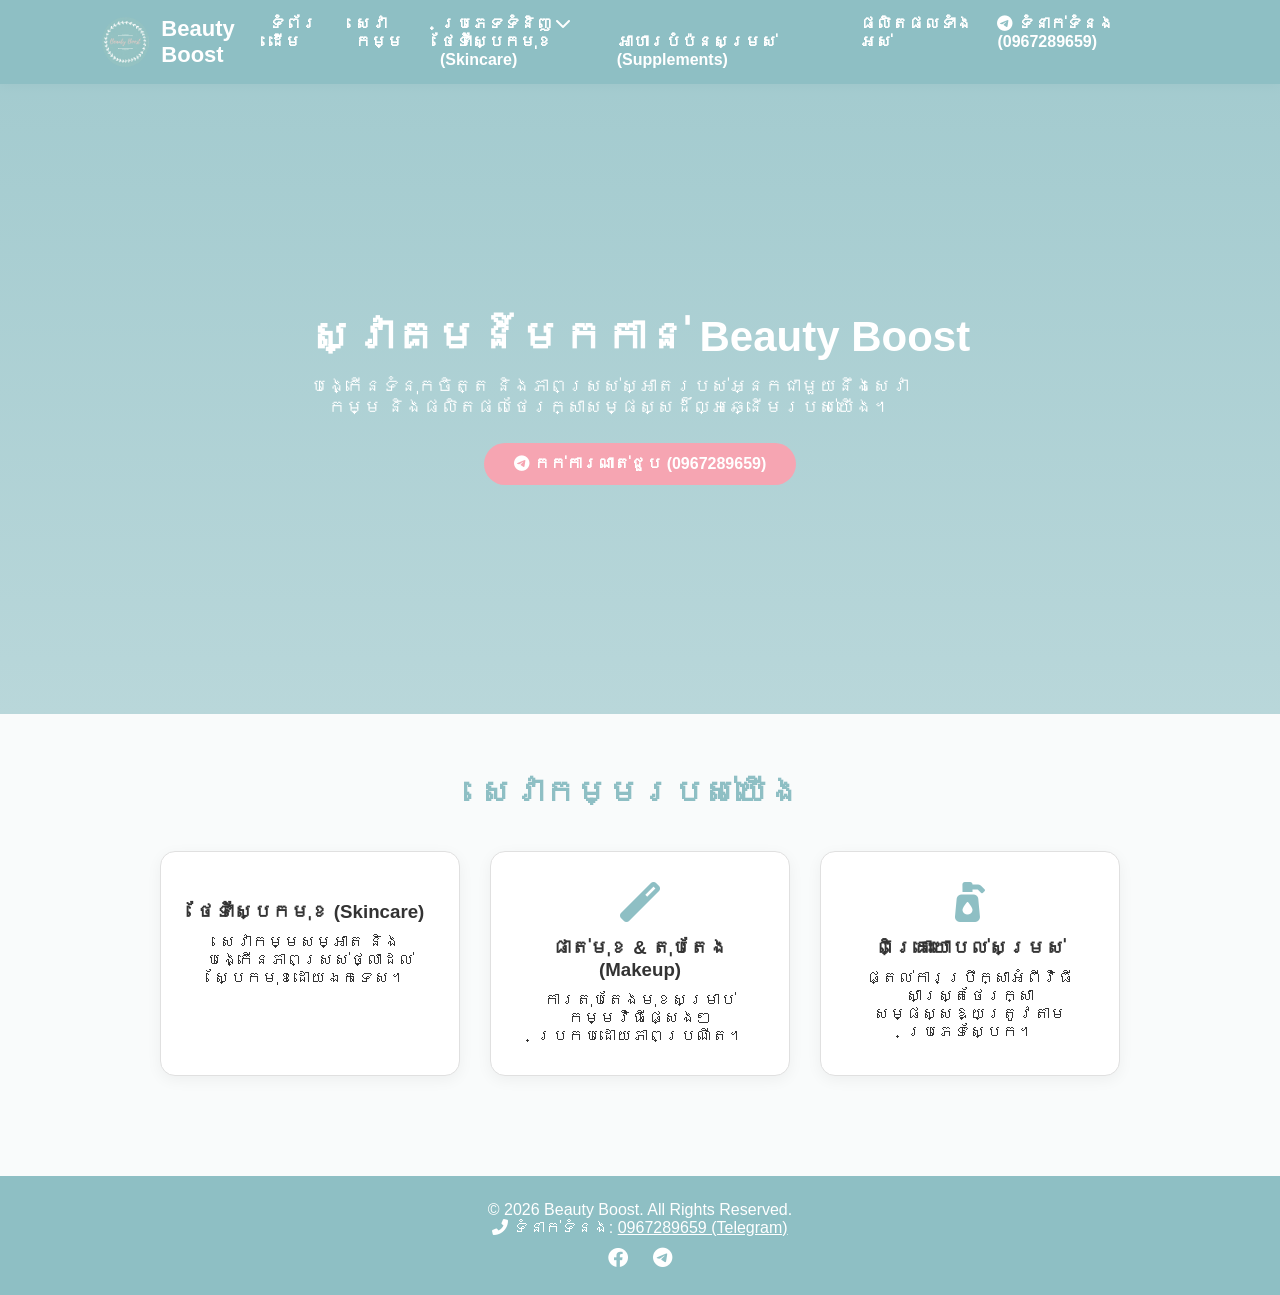
==== index.html @ e5b19392 "Update index.html" ====
<!DOCTYPE html>
<html lang="km">
<head>
    <meta charset="UTF-8">
    <meta name="viewport" content="width=device-width, initial-scale=1.0">
    <title>Beauty Boost - សម្រស់ និងការថែទាំ</title>
    <link rel="stylesheet" href="style.css">
    <!-- Font Awesome សម្រាប់ icon -->
    <link rel="stylesheet" href="https://cdnjs.cloudflare.com/ajax/libs/font-awesome/6.0.0/css/all.min.css">
</head>
<body>

    <!-- Header Navigation -->
    <header>
        <div class="logo">
            <img src="logokh.jpg" alt="Beauty Boost Logo">
            <span>Beauty Boost</span>
        </div>
        <nav>
            <ul>
                <li><a href="#home">ទំព័រដើម</a></li>
                <li><a href="#services">សេវាកម្ម</a></li>
                
                <!-- Category Dropdown Menu -->
                <li class="dropdown">
                    <a href="#products">ប្រភេទទំនិញ <i class="fas fa-chevron-down"></i></a>
                    <ul class="dropdown-menu">
                        <li><a href="skincare.html">ថែទាំស្បែកមុខ (Skincare)</a></li>
                <li><a href="supplements.html">អាហារបំប៉នសម្រស់ (Supplements)</a></li>
                    </ul>
                </li>

                <li><a href="#products">ផលិតផលទាំងអស់</a></li>
                <li><a href="https://t.me/sonytajubjub" target="_blank"><i class="fab fa-telegram"></i> ទំនាក់ទំនង (0967289659)</a></li>
            </ul>
        </nav>
    </header>

    <!-- Hero Section -->
    <section id="home" class="hero">
        <div class="hero-text">
            <h1>ស្វាគមន៍មកកាន់ Beauty Boost</h1>
            <p>បង្កើនទំនុកចិត្ត និងភាពស្រស់ស្អាតរបស់អ្នកជាមួយនឹងសេវាកម្ម និងផលិតផលថែរក្សាសម្ផស្សដ៏ល្អឆ្នើមរបស់យើង។</p>
            <a href="https://t.me/sonytajubjub" target="_blank" class="btn"><i class="fab fa-telegram"></i> កក់ការណាត់ជួប (0967289659)</a>
        </div>
    </section>

    <!-- Services Section -->
    <section id="services" class="services">
        <h2>សេវាកម្មរបស់យើង</h2>
        <div class="service-cards">
            <div class="card">
                <i class="fas fa-sparkles"></i>
                <h3>ថែទាំស្បែកមុខ (Skincare)</h3>
                <p>សេវាកម្មសម្អាត និងបង្កើនភាពស្រស់ថ្លាដល់ស្បែកមុខដោយឯកទេស។</p>
            </div>
            <div class="card">
                <i class="fas fa-magic"></i>
                <h3>ផាត់មុខ & តុបតែង (Makeup)</h3>
                <p>ការតុបតែងមុខសម្រាប់កម្មវិធីផ្សេងៗ ប្រកបដោយភាពប្រណីត។</p>
            </div>
            <div class="card">
                <i class="fas fa-pump-soap"></i>
                <h3>ពិគ្រោះយោបល់សម្រស់</h3>
                <p>ផ្តល់ការប្រឹក្សាអំពីវិធីសាស្ត្រថែរក្សាសម្ផស្សឱ្យត្រូវតាមប្រភេទស្បែក។</p>
            </div>
        </div>
    </section>


    <!-- Footer -->
    <footer id="contact">
        <p>&copy; 2026 Beauty Boost. All Rights Reserved.</p>
        <p><i class="fas fa-phone-alt"></i> ទំនាក់ទំនង: <a href="https://t.me/sonytajubjub" target="_blank" style="color: #fff; text-decoration: underline;">0967289659 (Telegram)</a></p>
        <div class="socials">
            <a href="https://web.facebook.com/glowupsecretkh" target="_blank" title="Facebook"><i class="fab fa-facebook"></i></a>
            <a href="https://t.me/sonytajubjub" target="_blank" title="Telegram 0967289659"><i class="fab fa-telegram"></i></a>
        </div>
    </footer>

</body>
</html>
---- style.css ----
/* Styling based on Beauty Boost brand colors */
:root {
    --bg-color: #8EBFC4; /* Soft pastel teal background color from logo */
    --accent-color: #F6A5B2; /* Soft pink text color from logo */
    --text-dark: #333333;
    --white: #ffffff;
}

* {
    margin: 0;
    padding: 0;
    box-sizing: border-box;
    font-family: 'Kantumruy Pro', sans-serif, Arial;
}

body {
    background-color: #f9fbfb;
    color: var(--text-dark);
}

/* Header */
header {
    display: flex;
    justify-content: space-between;
    align-items: center;
    padding: 15px 8%;
    background-color: var(--bg-color);
    box-shadow: 0 2px 10px rgba(0,0,0,0.1);
}

.logo {
    display: flex;
    align-items: center;
    gap: 12px;
}

.logo img {
    height: 50px;
    border-radius: 50%;
}

.logo span {
    font-size: 22px;
    font-weight: bold;
    color: var(--white);
}

nav ul {
    display: flex;
    list-style: none;
    gap: 20px;
}

nav ul li a {
    text-decoration: none;
    color: var(--white);
    font-weight: 600;
    transition: color 0.3s;
}

nav ul li a:hover {
    color: var(--accent-color);
}

/* Hero Section */
.hero {
    height: 70vh;
    background: linear-gradient(rgba(142, 191, 196, 0.8), rgba(142, 191, 196, 0.6)), url('<img src="https://drive.google.com/drive/home?dmr=1&ec=wgc-drive-%5Bmodule%5D-goto">') no-repeat center/cover;
    display: flex;
    justify-content: center;
    align-items: center;
    text-align: center;
    color: var(--white);
    padding: 0 20px;
}

.hero-text h1 {
    font-size: 42px;
    margin-bottom: 15px;
}

.hero-text p {
    font-size: 18px;
    margin-bottom: 25px;
    max-width: 600px;
}

.btn {
    display: inline-block;
    padding: 12px 30px;
    background-color: var(--accent-color);
    color: var(--white);
    text-decoration: none;
    border-radius: 25px;
    font-weight: bold;
    transition: 0.3s;
}

.btn:hover {
    background-color: #e58f9c;
}

/* Services */
.services {
    padding: 60px 8%;
    text-align: center;
}

.services h2 {
    color: var(--bg-color);
    font-size: 32px;
    margin-bottom: 40px;
}

.service-cards {
    display: flex;
    justify-content: center;
    gap: 30px;
    flex-wrap: wrap;
}

.card {
    background: var(--white);
    padding: 30px;
    border-radius: 15px;
    width: 300px;
    box-shadow: 0 4px 15px rgba(0,0,0,0.05);
    border: 1px solid #e0e0e0;
}

.card i {
    font-size: 40px;
    color: var(--bg-color);
    margin-bottom: 15px;
}

.card h3 {
    margin-bottom: 10px;
    color: var(--text-dark);
}

/* Footer */
footer {
    background-color: var(--bg-color);
    color: var(--white);
    text-align: center;
    padding: 25px;
    margin-top: 40px;
}

.socials {
    margin-top: 10px;
}

.socials a {
    color: var(--white);
    font-size: 20px;
    margin: 0 10px;
    transition: color 0.3s;
}

.socials a:hover {
    color: var(--accent-color);
}
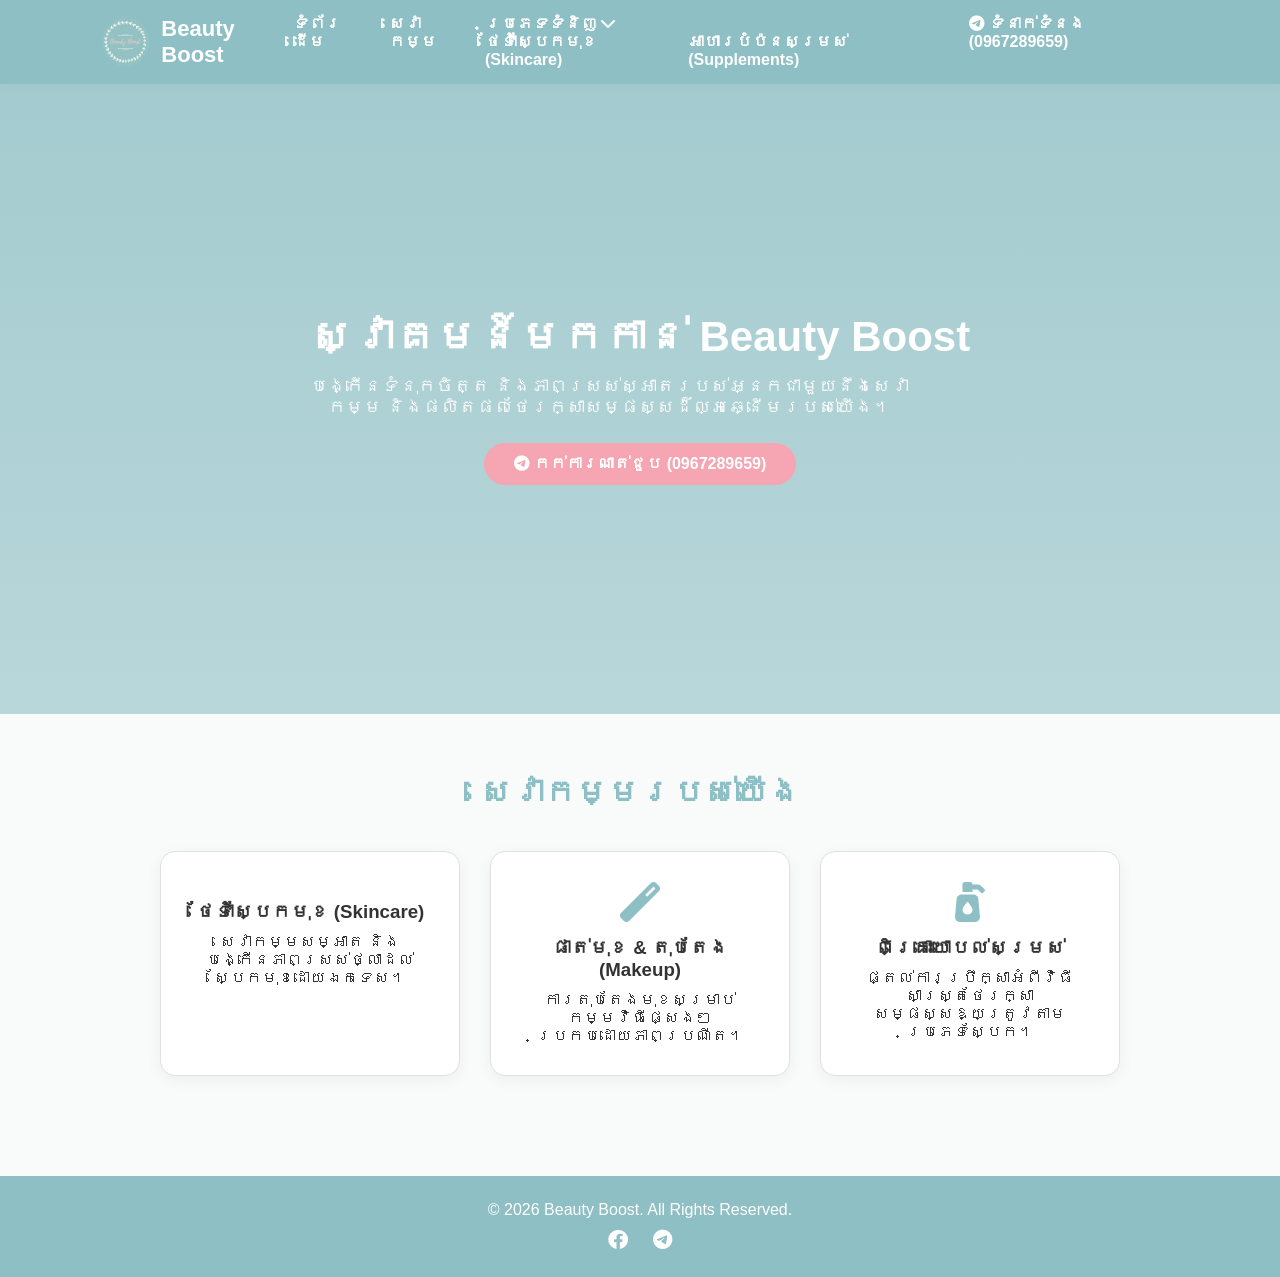
==== commit 38b94a1b: "Remove 'All Products' link and contact number Removed a link to 'All Products' from the navigation a" ====
--- a/index.html
+++ b/index.html
@@ -30,7 +30,6 @@
                     </ul>
                 </li>
 
-                <li><a href="#products">ផលិតផលទាំងអស់</a></li>
                 <li><a href="https://t.me/sonytajubjub" target="_blank"><i class="fab fa-telegram"></i> ទំនាក់ទំនង (0967289659)</a></li>
             </ul>
         </nav>
@@ -71,7 +70,6 @@
     <!-- Footer -->
     <footer id="contact">
         <p>&copy; 2026 Beauty Boost. All Rights Reserved.</p>
-        <p><i class="fas fa-phone-alt"></i> ទំនាក់ទំនង: <a href="https://t.me/sonytajubjub" target="_blank" style="color: #fff; text-decoration: underline;">0967289659 (Telegram)</a></p>
         <div class="socials">
             <a href="https://web.facebook.com/glowupsecretkh" target="_blank" title="Facebook"><i class="fab fa-facebook"></i></a>
             <a href="https://t.me/sonytajubjub" target="_blank" title="Telegram 0967289659"><i class="fab fa-telegram"></i></a>
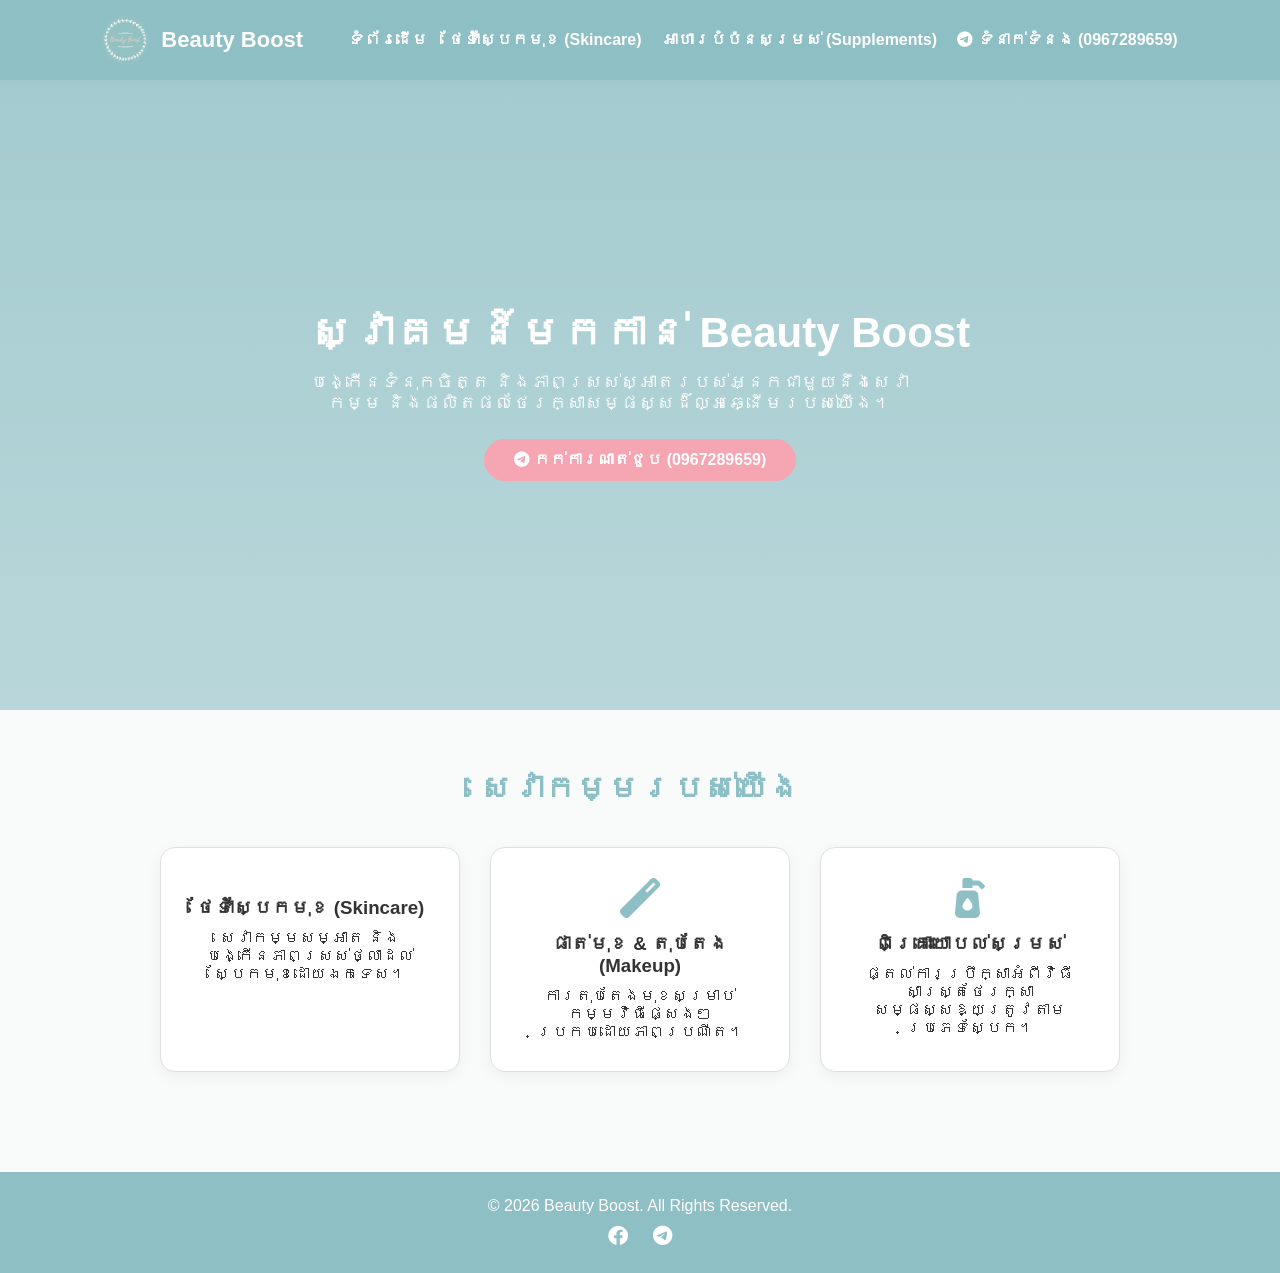
==== commit f0140d7a: "Update index.html" ====
--- a/index.html
+++ b/index.html
@@ -19,11 +19,8 @@
         <nav>
             <ul>
                 <li><a href="#home">ទំព័រដើម</a></li>
-                <li><a href="#services">សេវាកម្ម</a></li>
                 
-                <!-- Category Dropdown Menu -->
-                <li class="dropdown">
-                    <a href="#products">ប្រភេទទំនិញ <i class="fas fa-chevron-down"></i></a>
+
                     <ul class="dropdown-menu">
                         <li><a href="skincare.html">ថែទាំស្បែកមុខ (Skincare)</a></li>
                 <li><a href="supplements.html">អាហារបំប៉នសម្រស់ (Supplements)</a></li>
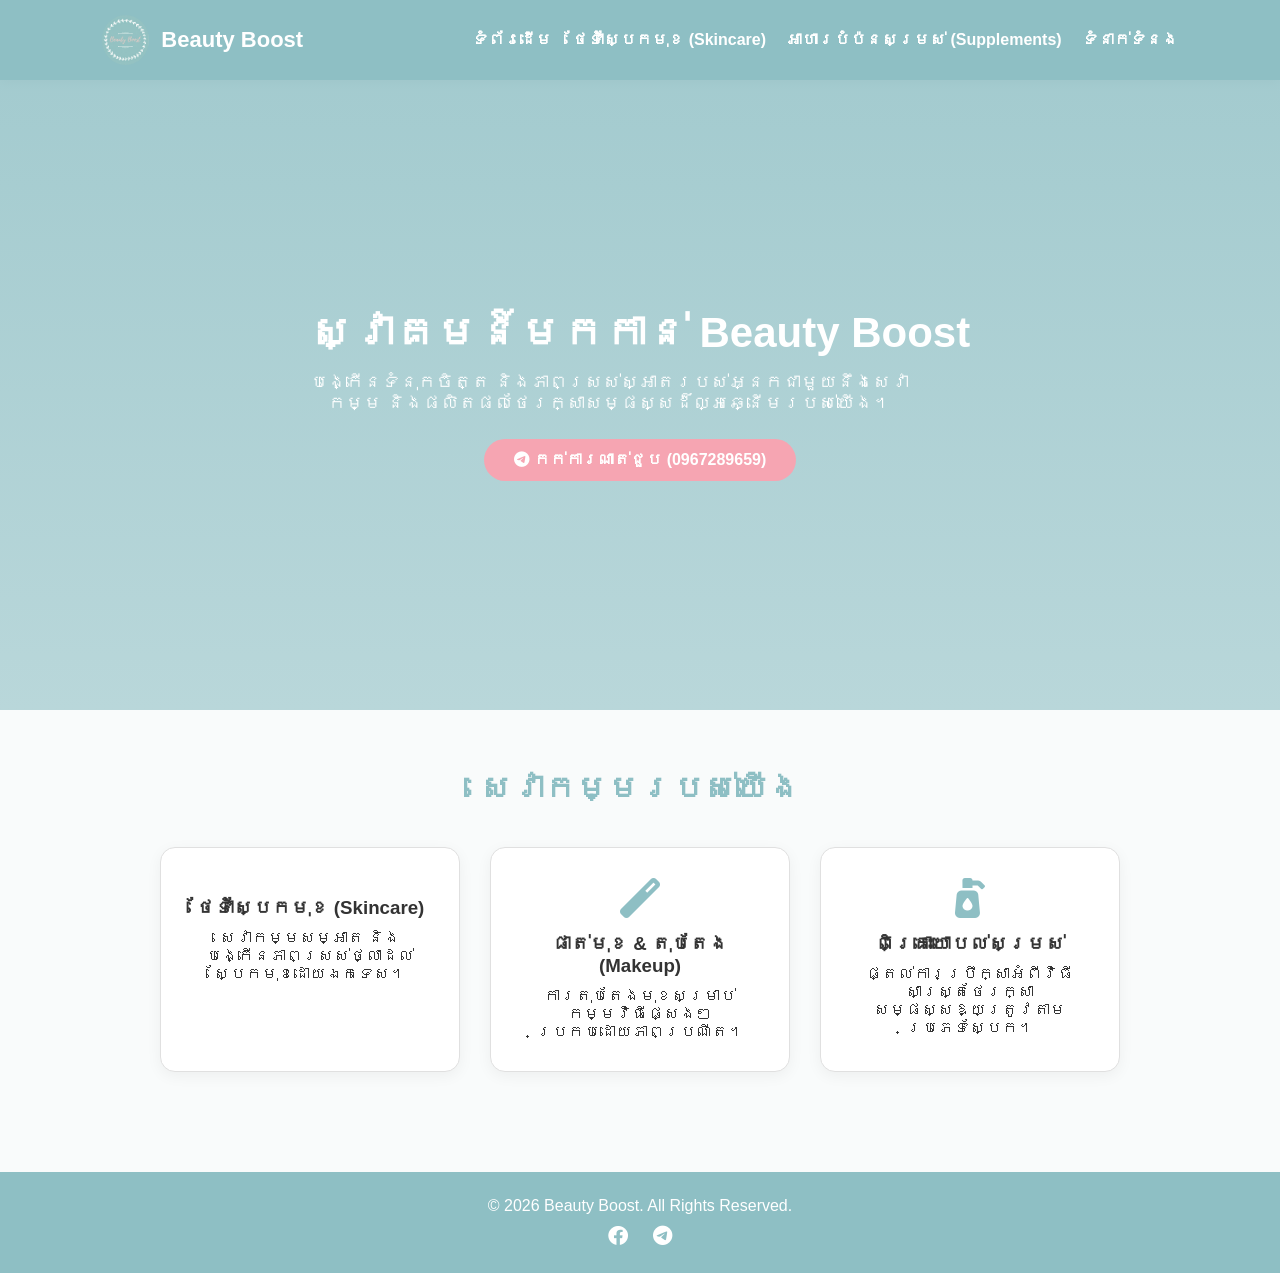
==== commit bfb8ab77: "Update index.html" ====
--- a/index.html
+++ b/index.html
@@ -27,7 +27,7 @@
                     </ul>
                 </li>
 
-                <li><a href="https://t.me/sonytajubjub" target="_blank"><i class="fab fa-telegram"></i> ទំនាក់ទំនង (0967289659)</a></li>
+                <li><a href="https://t.me/sonytajubjub"> ទំនាក់ទំនង</a></li>
             </ul>
         </nav>
     </header>
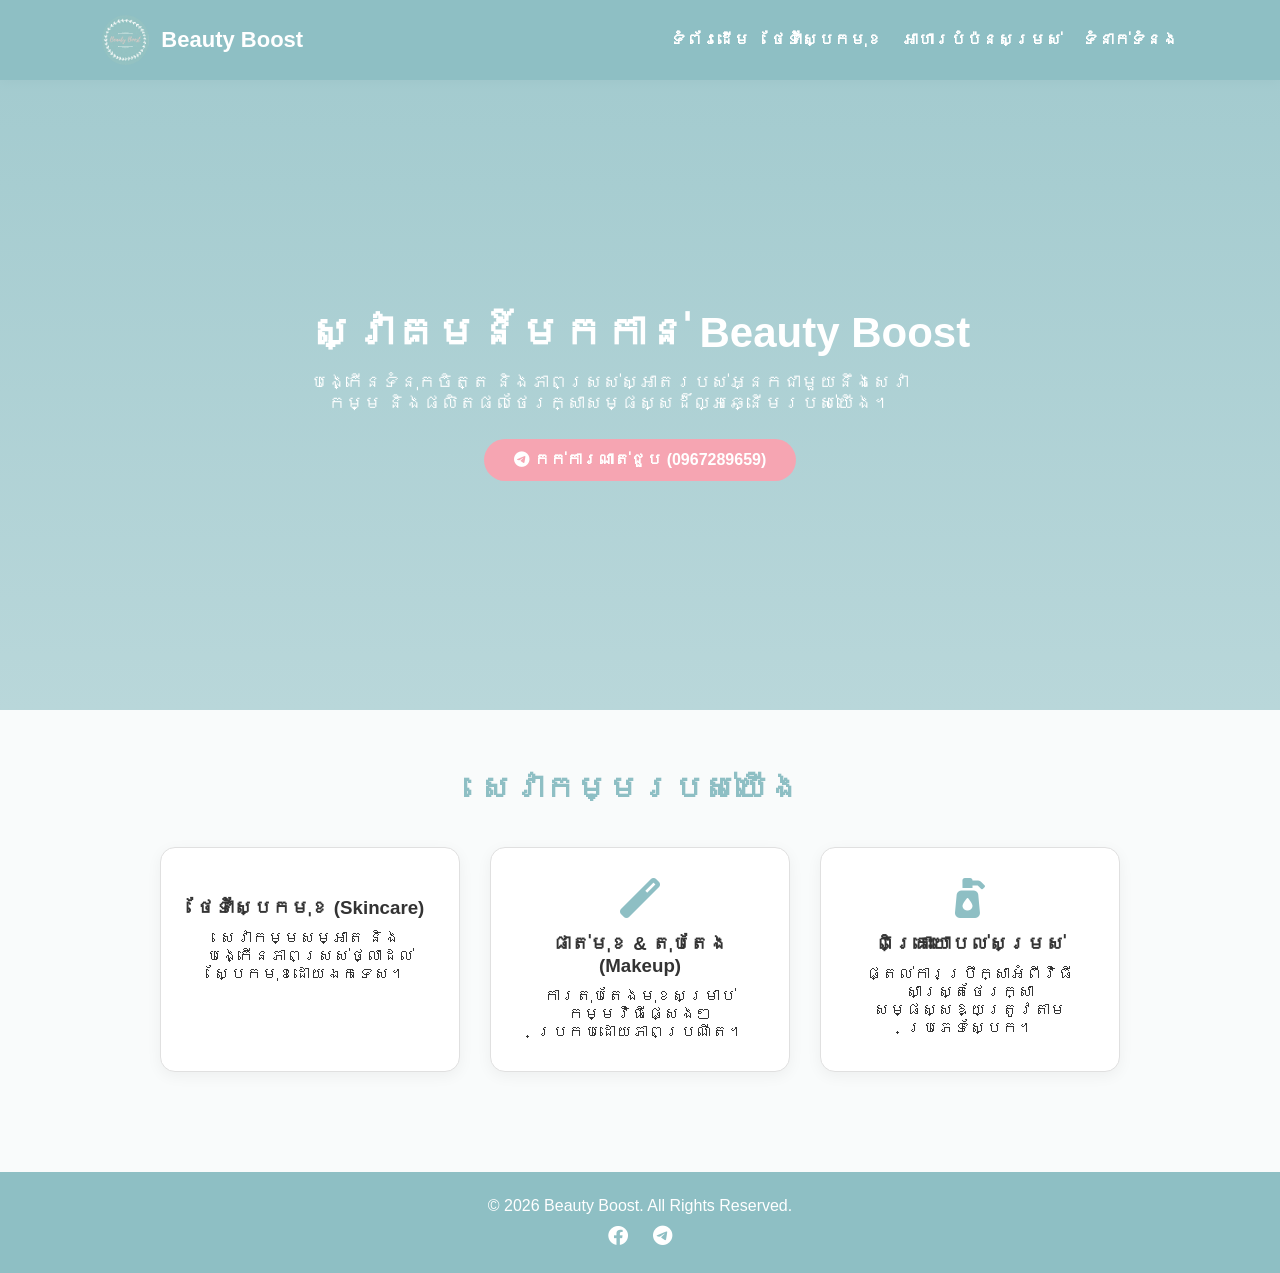
==== commit a7a33344: "Update index.html" ====
--- a/index.html
+++ b/index.html
@@ -22,8 +22,8 @@
                 
 
                     <ul class="dropdown-menu">
-                        <li><a href="skincare.html">ថែទាំស្បែកមុខ (Skincare)</a></li>
-                <li><a href="supplements.html">អាហារបំប៉នសម្រស់ (Supplements)</a></li>
+                        <li><a href="skincare.html">ថែទាំស្បែកមុខ</a></li>
+                <li><a href="supplements.html">អាហារបំប៉នសម្រស់</a></li>
                     </ul>
                 </li>
 
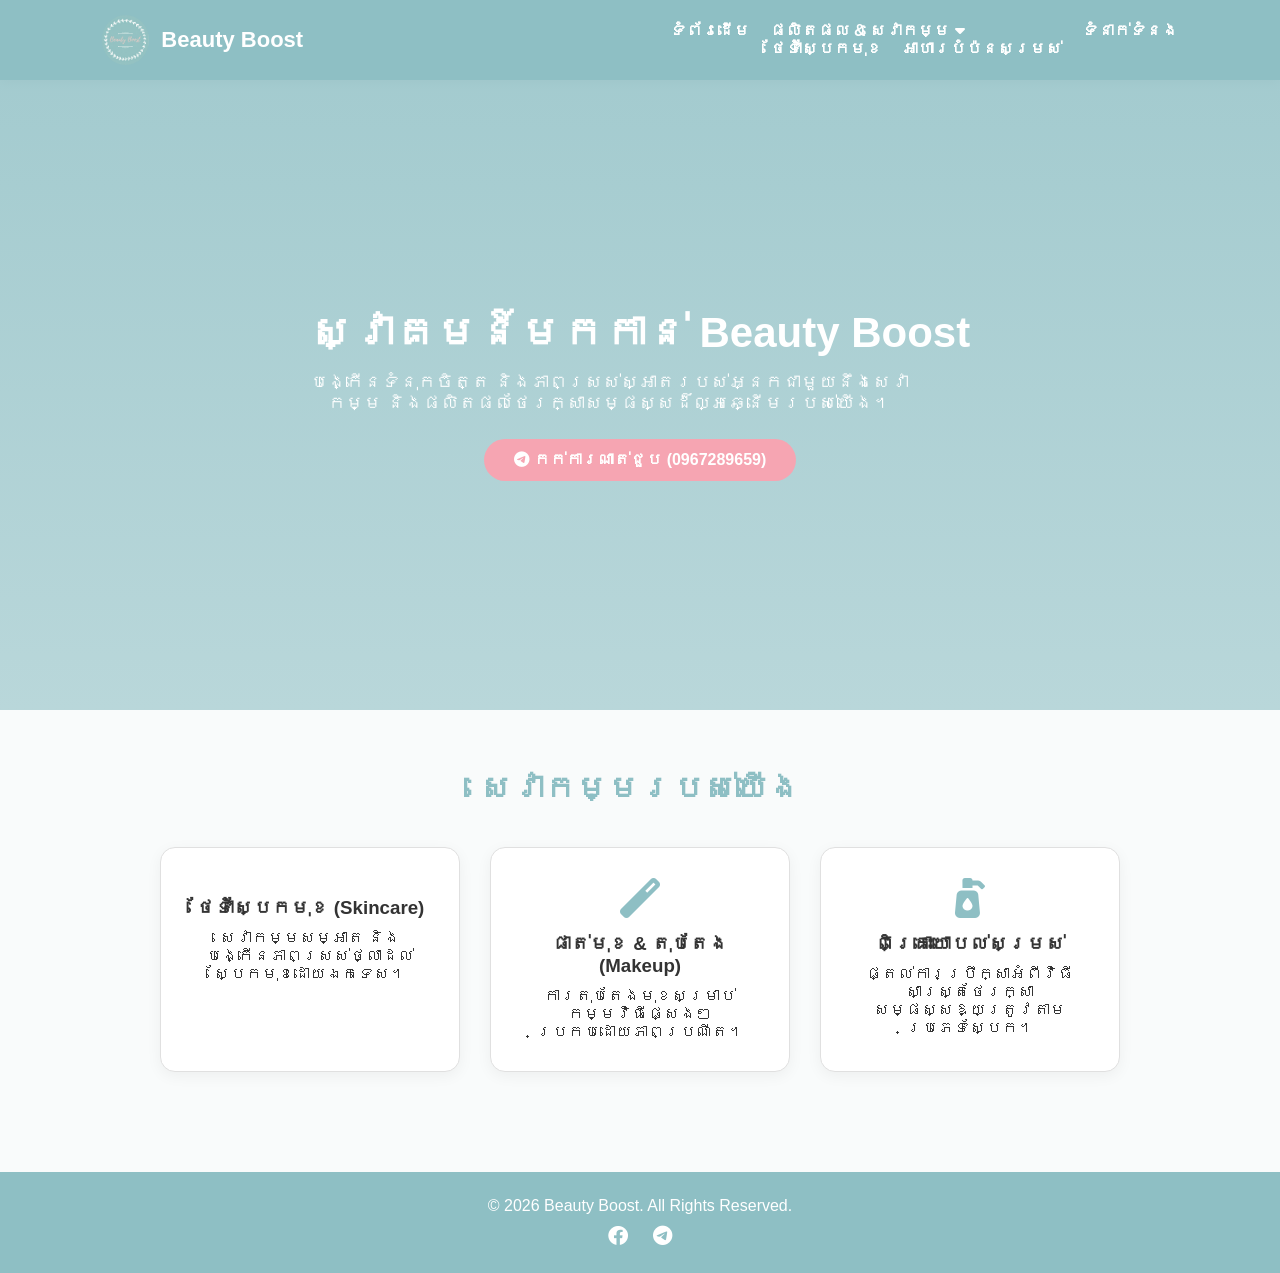
==== commit 624314bf: "Update HTML structure and add comments" ====
--- a/index.html
+++ b/index.html
@@ -5,6 +5,10 @@
     <meta name="viewport" content="width=device-width, initial-scale=1.0">
     <title>Beauty Boost - សម្រស់ និងការថែទាំ</title>
     <link rel="stylesheet" href="style.css">
+    
+    <!-- Favicon -->
+    <link rel="icon" type="image/png" sizes="32x32" href="./favicon-32x32.png">
+    
     <!-- Font Awesome សម្រាប់ icon -->
     <link rel="stylesheet" href="https://cdnjs.cloudflare.com/ajax/libs/font-awesome/6.0.0/css/all.min.css">
 </head>
@@ -20,14 +24,16 @@
             <ul>
                 <li><a href="#home">ទំព័រដើម</a></li>
                 
-
+                <!-- កែប្រែផ្នែក Dropdown ឱ្យត្រូវតាមទម្រង់ HTML -->
+                <li class="dropdown">
+                    <a href="#">ផលិតផល & សេវាកម្ម <i class="fas fa-caret-down"></i></a>
                     <ul class="dropdown-menu">
                         <li><a href="skincare.html">ថែទាំស្បែកមុខ</a></li>
-                <li><a href="supplements.html">អាហារបំប៉នសម្រស់</a></li>
+                        <li><a href="supplements.html">អាហារបំប៉នសម្រស់</a></li>
                     </ul>
                 </li>
 
-                <li><a href="https://t.me/sonytajubjub"> ទំនាក់ទំនង</a></li>
+                <li><a href="https://t.me/sonytajubjub" target="_blank">ទំនាក់ទំនង</a></li>
             </ul>
         </nav>
     </header>
@@ -63,7 +69,6 @@
         </div>
     </section>
 
-
     <!-- Footer -->
     <footer id="contact">
         <p>&copy; 2026 Beauty Boost. All Rights Reserved.</p>
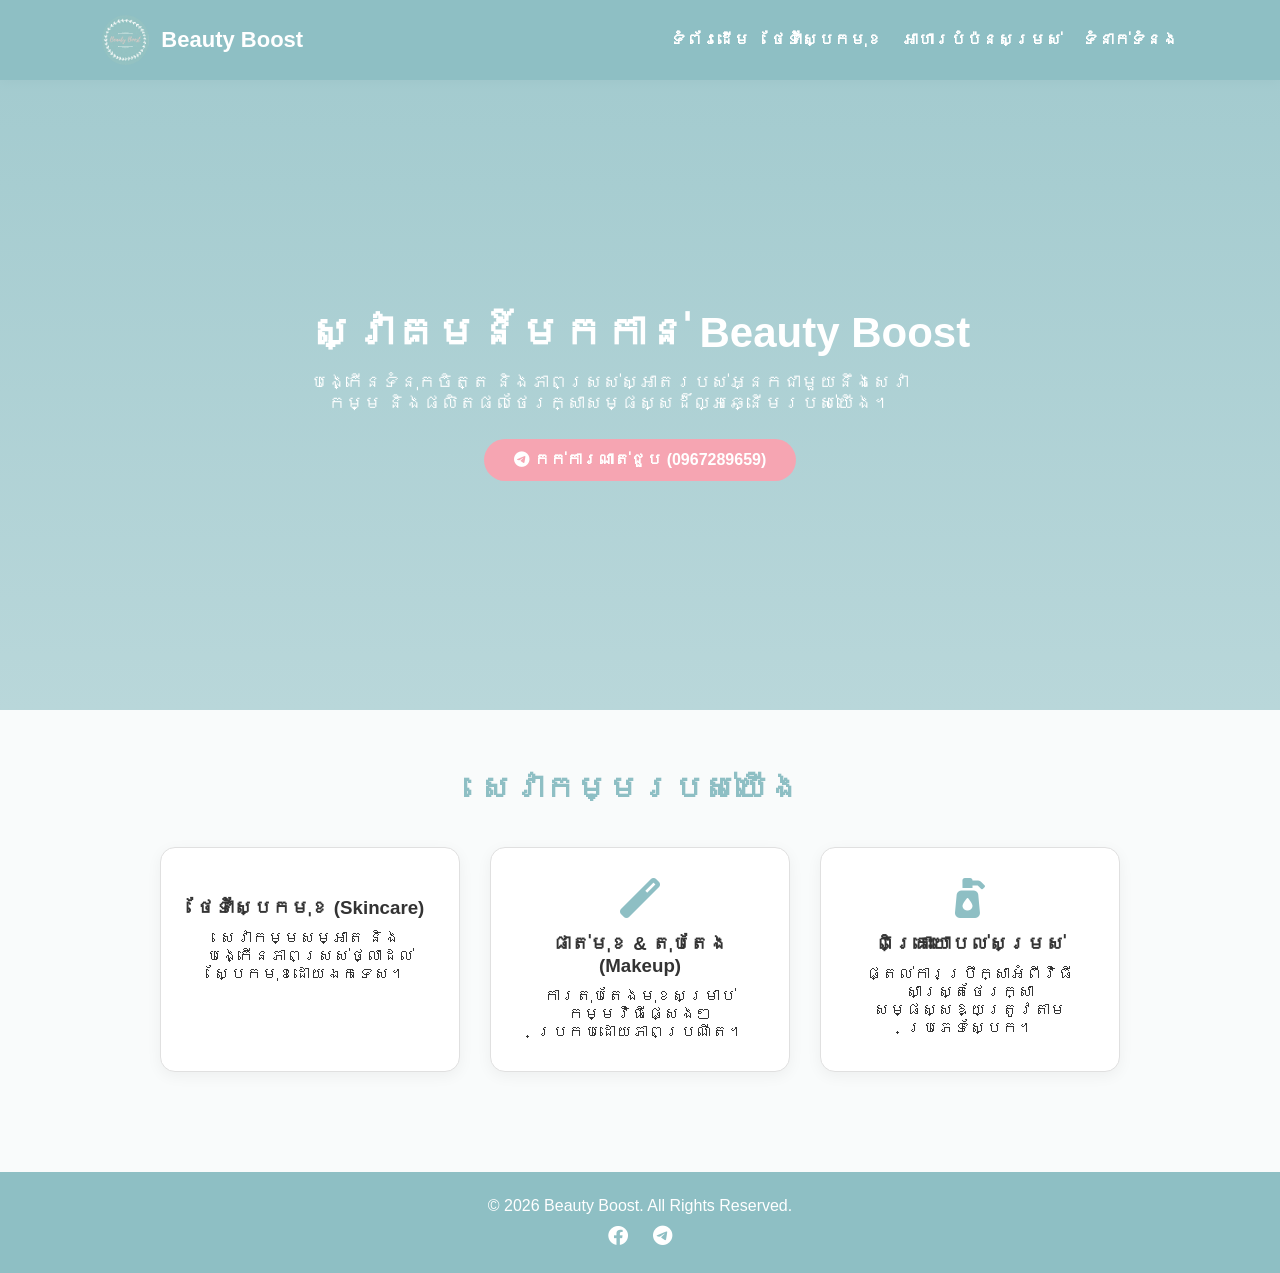
==== commit 4aa5e539: "Update index.html" ====
--- a/index.html
+++ b/index.html
@@ -24,16 +24,13 @@
             <ul>
                 <li><a href="#home">ទំព័រដើម</a></li>
                 
-                <!-- កែប្រែផ្នែក Dropdown ឱ្យត្រូវតាមទម្រង់ HTML -->
-                <li class="dropdown">
-                    <a href="#">ផលិតផល & សេវាកម្ម <i class="fas fa-caret-down"></i></a>
-                    <ul class="dropdown-menu">
+ <ul class="dropdown-menu">
                         <li><a href="skincare.html">ថែទាំស្បែកមុខ</a></li>
-                        <li><a href="supplements.html">អាហារបំប៉នសម្រស់</a></li>
+                <li><a href="supplements.html">អាហារបំប៉នសម្រស់</a></li>
                     </ul>
                 </li>
 
-                <li><a href="https://t.me/sonytajubjub" target="_blank">ទំនាក់ទំនង</a></li>
+                <li><a href="https://t.me/sonytajubjub"> ទំនាក់ទំនង</a></li>
             </ul>
         </nav>
     </header>
